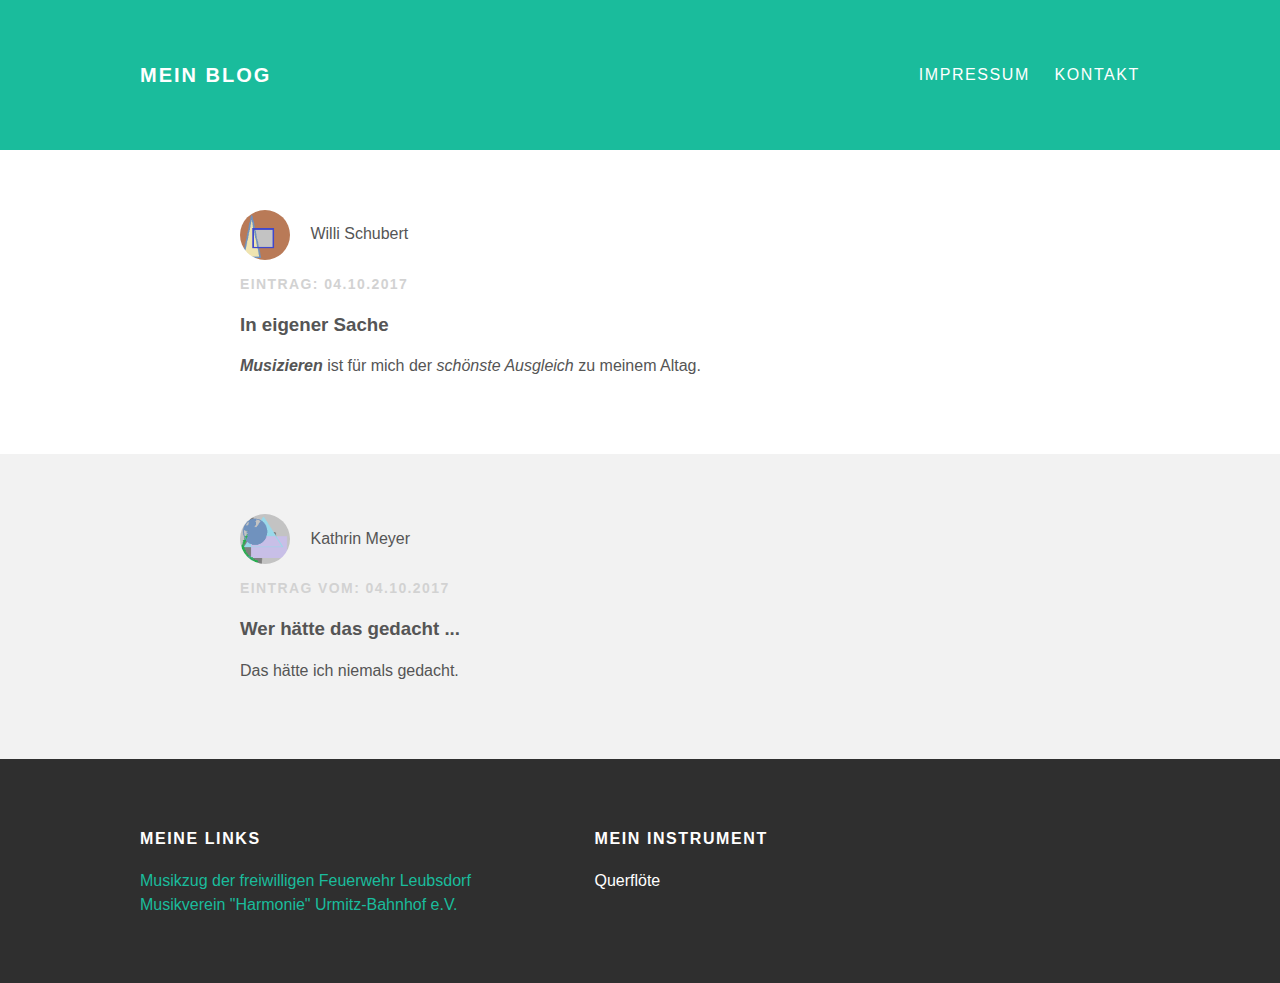
==== index.html @ 95dfeb97 "Add files via upload" ====
<!DOCTYPE   html>
<html>
<head>
  <title>Mein Blog</title>
  <link rel="stylesheet" type ="text/css" href="styles.css">
</head>
<body>
  <div id="header">
    <div class="container">
      <a id="header-title" href="index.html">Mein Blog</a>
      <ul id="header-nav">
        <li><a href="about.html">Impressum</a></li>
        <li><a href="mailto:VeciKofi@hotmail.de">Kontakt</a></li>
      </ul>
    </div>
  </div>
  <div id="content">
    <div class="post-container">
      <div class="post">
        <div class="post-author">
          <img src="Bild-1.png">
          <span>Willi Schubert</span>
        </div>
        <p class="post-date">Eintrag: 04.10.2017</p>
        <h3 class="post-title">In eigener Sache</h3>
        <div class="post-content">
          <p><strong><em>Musizieren</em></strong>
            ist für mich der <em>schönste Ausgleich</em> zu meinem Altag.
          </p>
        </div>
      </div>
    </div>
    <div class="post-container">
      <div class="post">
        <div class="post-author">
          <img src="Bild-2.png">
          <span>Kathrin Meyer</span>
        </div>
        <p class="post-date">Eintrag vom: 04.10.2017</p>
        <h3 class="post-title">Wer hätte das gedacht ...</h3>
        <div class="post-content">
          <p>Das hätte ich niemals gedacht.</p>
        </div>
      </div>
    </div>
  </div>
  <div id="footer">
    <div class="container">
      <div class="column">
        <h4>Meine Links</h4>
        <p>
          <a href="http://musikzug-ffw-leubsdorf.de/" target="_blank">Musikzug der freiwilligen Feuerwehr Leubsdorf</a>
          <br>
          <a href="http://www.musikverein-urmitz-bhf.de/" target="_blank">Musikverein "Harmonie" Urmitz-Bahnhof e.V.</a>
        </p>
      </div>
      <div class="column">
        <h4>Mein Instrument</h4>
        <p>Querflöte</p>
      </div>
    </div>
  </div>
</body>
</html>
---- styles.css ----
@import url(http://fonts.googleapsis.com/css?family=Montserrat:400,700);
body { color: #555; margin: 0; font-family: 'Montserrat', sans-serif;}
#header {background-color: #1abc9c; height: 150px; line-height: 150px}
#header a {color: white; text-decoration: none; text-transform: uppercase;
  letter-spacing: 0.1em}
#header a:hover {color: #222}
#header-title {display: block; float: left; font-size: 20px; font-weight: bold;}
#header-nav {display: block; float: right;margin-top: 0}
#header-nav li {display: inline; padding-left: 20px}
.container {max-width: 1000px; margin: 0 auto;}
.post-container:nth-child(even) {background-color: #f2f2f2;}
#footer {background-color: #2f2f2f; padding: 50px 0;}
.column {min-width: 450px; display: inline-block; vertical-align: top}
#footer h4 {color: white; text-transform: uppercase; letter-spacing: 0.1em;}
#footer p {color: white}
a {color: #1abc9c; text-decoration: none;}
#footer a:hover {color: #F6A623}
.post, .about {max-width: 800px; margin: 0 auto; padding: 60px 0;}
.post-author img,
.about-author img {width: 50px; height: 50px; vertical-align: middle;
border-radius: 50%;}
.post-author span {margin-left: 16px}
.post-date {color: #d2d2d2; font-size: 14px; font-weight: bold;
  text-transform: uppercase; letter-spacing: 0.1em}
h1, h2, h3, h4 {color #333;}
p {line-height: 1.5;}
.about{text-align: center;}
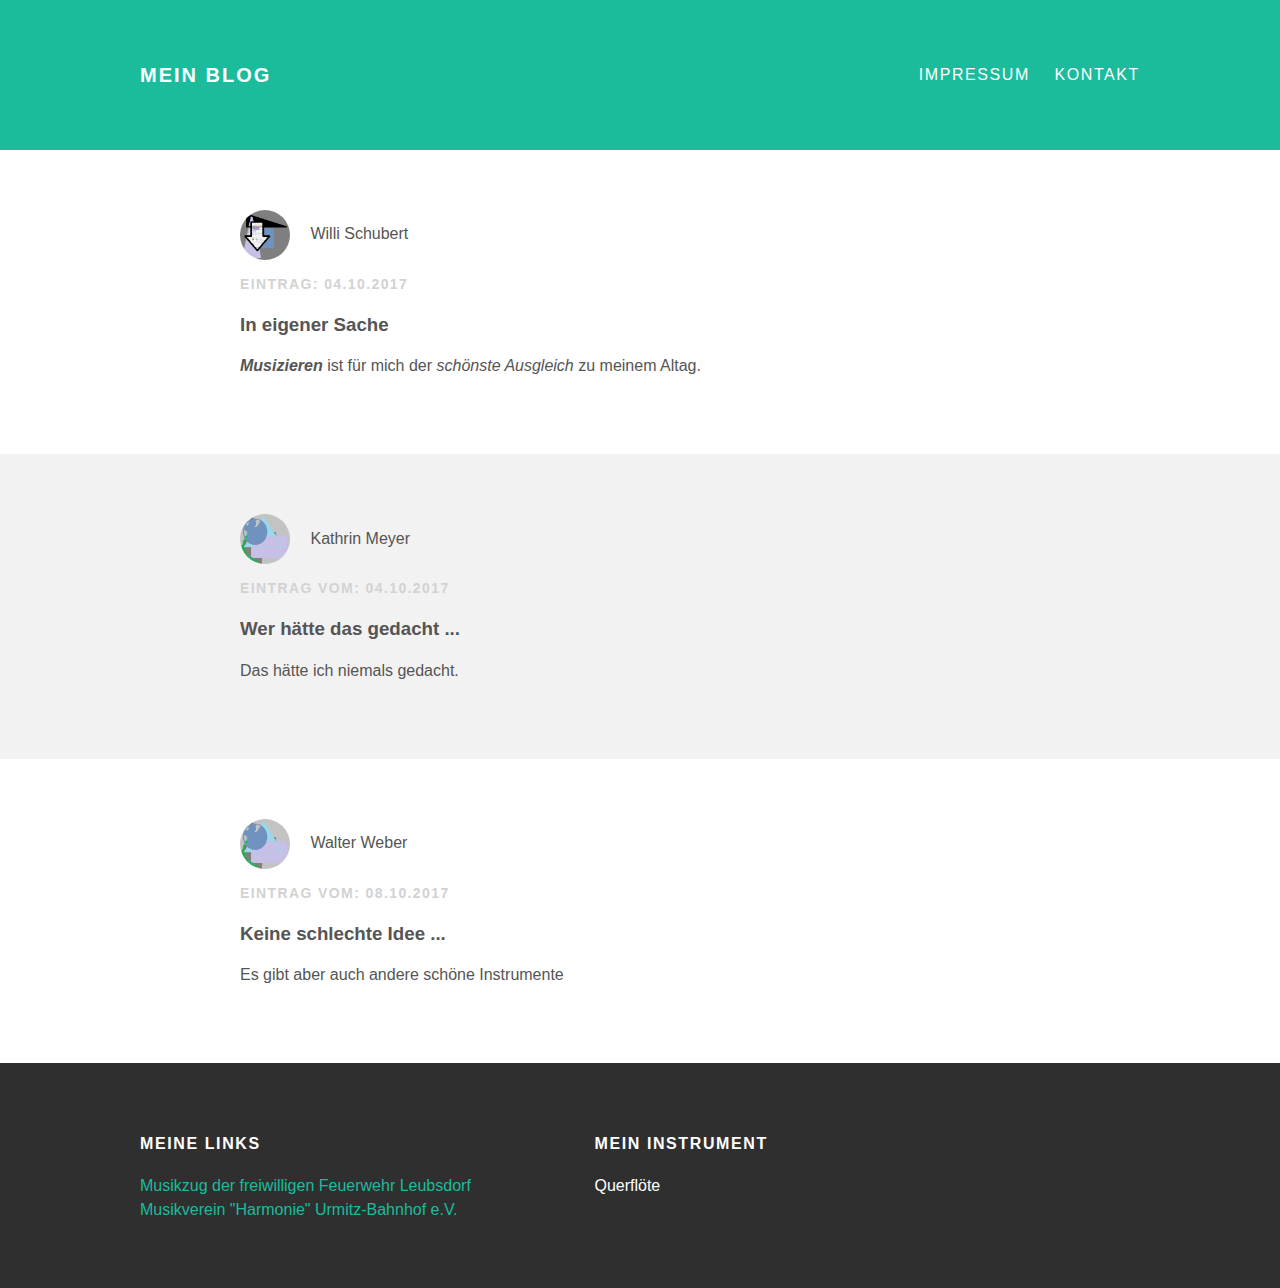
==== commit f9c0d5f5: "Update index.html" ====
--- a/index.html
+++ b/index.html
@@ -40,10 +40,23 @@
         <h3 class="post-title">Wer hätte das gedacht ...</h3>
         <div class="post-content">
           <p>Das hätte ich niemals gedacht.</p>
+        </div> <!-- post-content -->
+      </div> <!-- post -->
+    </div> <!-- post-container -->
+    <div class="post-container">
+      <div class="post">
+        <div class="post-author">
+          <img src="Bild-2.png">
+          <span>Walter Weber</span>
         </div>
-      </div>
-    </div>
-  </div>
+        <p class="post-date">Eintrag vom: 08.10.2017</p>
+        <h3 class="post-title">Keine schlechte Idee ...</h3>
+        <div class="post-content">
+          <p>Es gibt aber auch andere schöne Instrumente</p>
+        </div> <!-- post-content -->
+      </div> <!-- post -->
+    </div> <!-- post-container -->
+  </div> <!-- content -->
   <div id="footer">
     <div class="container">
       <div class="column">
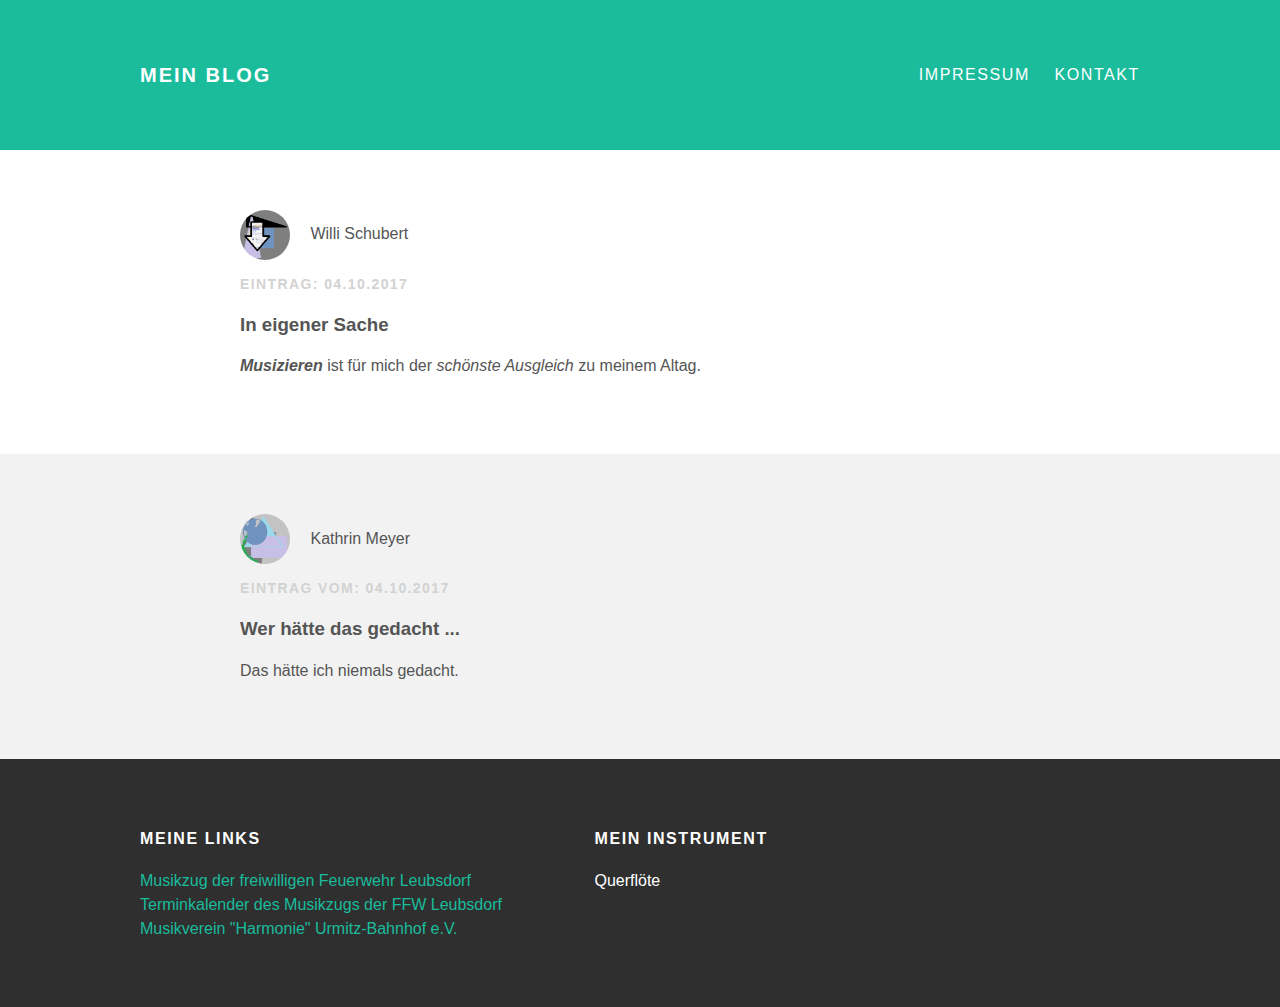
==== commit e00509fc: "Add files via upload" ====
--- a/index.html
+++ b/index.html
@@ -26,7 +26,7 @@
         <div class="post-content">
           <p><strong><em>Musizieren</em></strong>
             ist für mich der <em>schönste Ausgleich</em> zu meinem Altag.
-          </p>
+          </p
         </div>
       </div>
     </div>
@@ -40,29 +40,18 @@
         <h3 class="post-title">Wer hätte das gedacht ...</h3>
         <div class="post-content">
           <p>Das hätte ich niemals gedacht.</p>
-        </div> <!-- post-content -->
-      </div> <!-- post -->
-    </div> <!-- post-container -->
-    <div class="post-container">
-      <div class="post">
-        <div class="post-author">
-          <img src="Bild-2.png">
-          <span>Walter Weber</span>
         </div>
-        <p class="post-date">Eintrag vom: 08.10.2017</p>
-        <h3 class="post-title">Keine schlechte Idee ...</h3>
-        <div class="post-content">
-          <p>Es gibt aber auch andere schöne Instrumente</p>
-        </div> <!-- post-content -->
-      </div> <!-- post -->
-    </div> <!-- post-container -->
-  </div> <!-- content -->
+      </div>
+    </div>
+  </div>
   <div id="footer">
     <div class="container">
       <div class="column">
         <h4>Meine Links</h4>
         <p>
           <a href="http://musikzug-ffw-leubsdorf.de/" target="_blank">Musikzug der freiwilligen Feuerwehr Leubsdorf</a>
+          <br>
+          <a href="Musikzug-Kalender 2017.ics">Terminkalender des Musikzugs der FFW Leubsdorf</a>
           <br>
           <a href="http://www.musikverein-urmitz-bhf.de/" target="_blank">Musikverein "Harmonie" Urmitz-Bahnhof e.V.</a>
         </p>
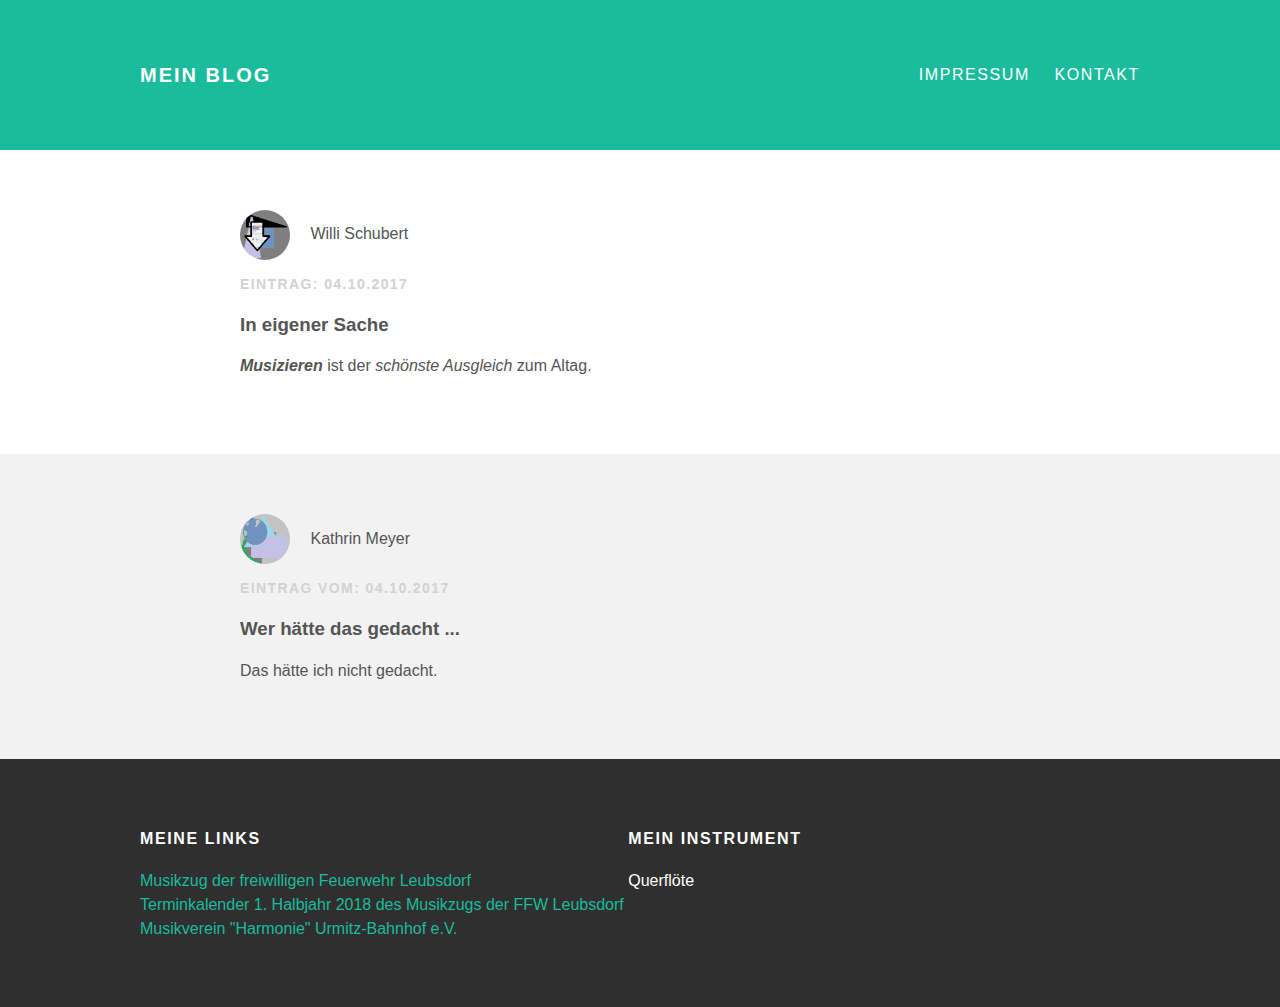
==== commit 6bcaf020: "Add files via upload" ====
--- a/index.html
+++ b/index.html
@@ -1,4 +1,4 @@
-<!DOCTYPE   html>
+﻿<!DOCTYPE   html>
 <html>
 <head>
   <title>Mein Blog</title>
@@ -25,7 +25,7 @@
         <h3 class="post-title">In eigener Sache</h3>
         <div class="post-content">
           <p><strong><em>Musizieren</em></strong>
-            ist für mich der <em>schönste Ausgleich</em> zu meinem Altag.
+            ist der <em>schönste Ausgleich</em> zum Altag.
           </p
         </div>
       </div>
@@ -39,7 +39,7 @@
         <p class="post-date">Eintrag vom: 04.10.2017</p>
         <h3 class="post-title">Wer hätte das gedacht ...</h3>
         <div class="post-content">
-          <p>Das hätte ich niemals gedacht.</p>
+          <p>Das hätte ich nicht gedacht.</p>
         </div>
       </div>
     </div>
@@ -51,7 +51,7 @@
         <p>
           <a href="http://musikzug-ffw-leubsdorf.de/" target="_blank">Musikzug der freiwilligen Feuerwehr Leubsdorf</a>
           <br>
-          <a href="Musikzug-Kalender 2017.ics">Terminkalender des Musikzugs der FFW Leubsdorf</a>
+          <a href="Kalender von Musikzug Jan-Jun 2018.ics">Terminkalender 1. Halbjahr 2018 des Musikzugs der FFW Leubsdorf</a>
           <br>
           <a href="http://www.musikverein-urmitz-bhf.de/" target="_blank">Musikverein "Harmonie" Urmitz-Bahnhof e.V.</a>
         </p>
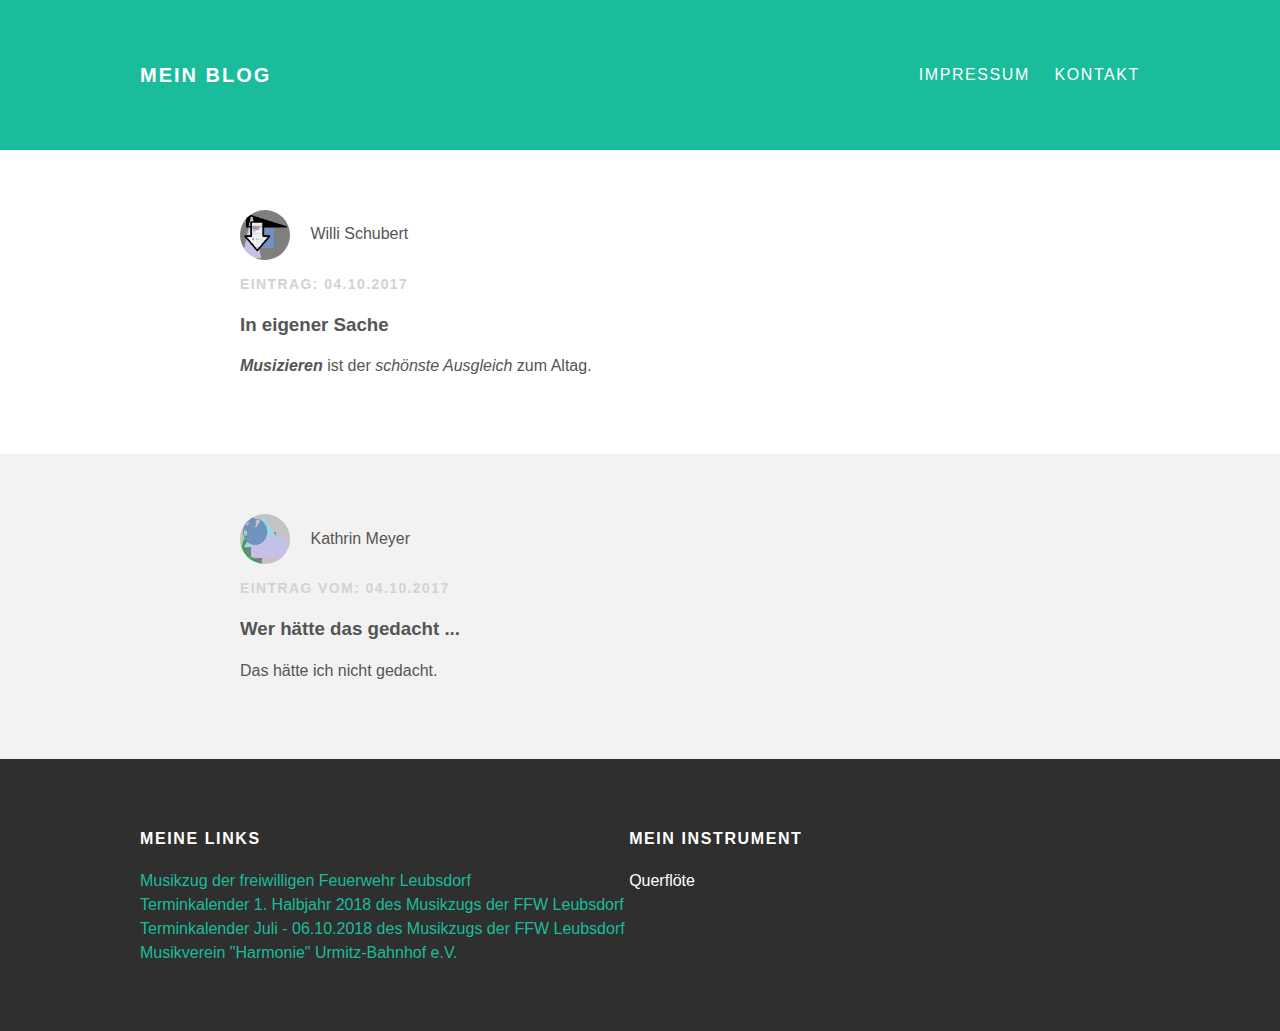
==== commit 488cfe86: "Update index.html" ====
--- a/index.html
+++ b/index.html
@@ -53,6 +53,8 @@
           <br>
           <a href="Kalender von Musikzug Jan-Jun 2018.ics">Terminkalender 1. Halbjahr 2018 des Musikzugs der FFW Leubsdorf</a>
           <br>
+          <a href="Kalender von Musikzug Jul-06.10.2018.ics">Terminkalender Juli - 06.10.2018 des Musikzugs der FFW Leubsdorf</a>
+          <br>
           <a href="http://www.musikverein-urmitz-bhf.de/" target="_blank">Musikverein "Harmonie" Urmitz-Bahnhof e.V.</a>
         </p>
       </div>
